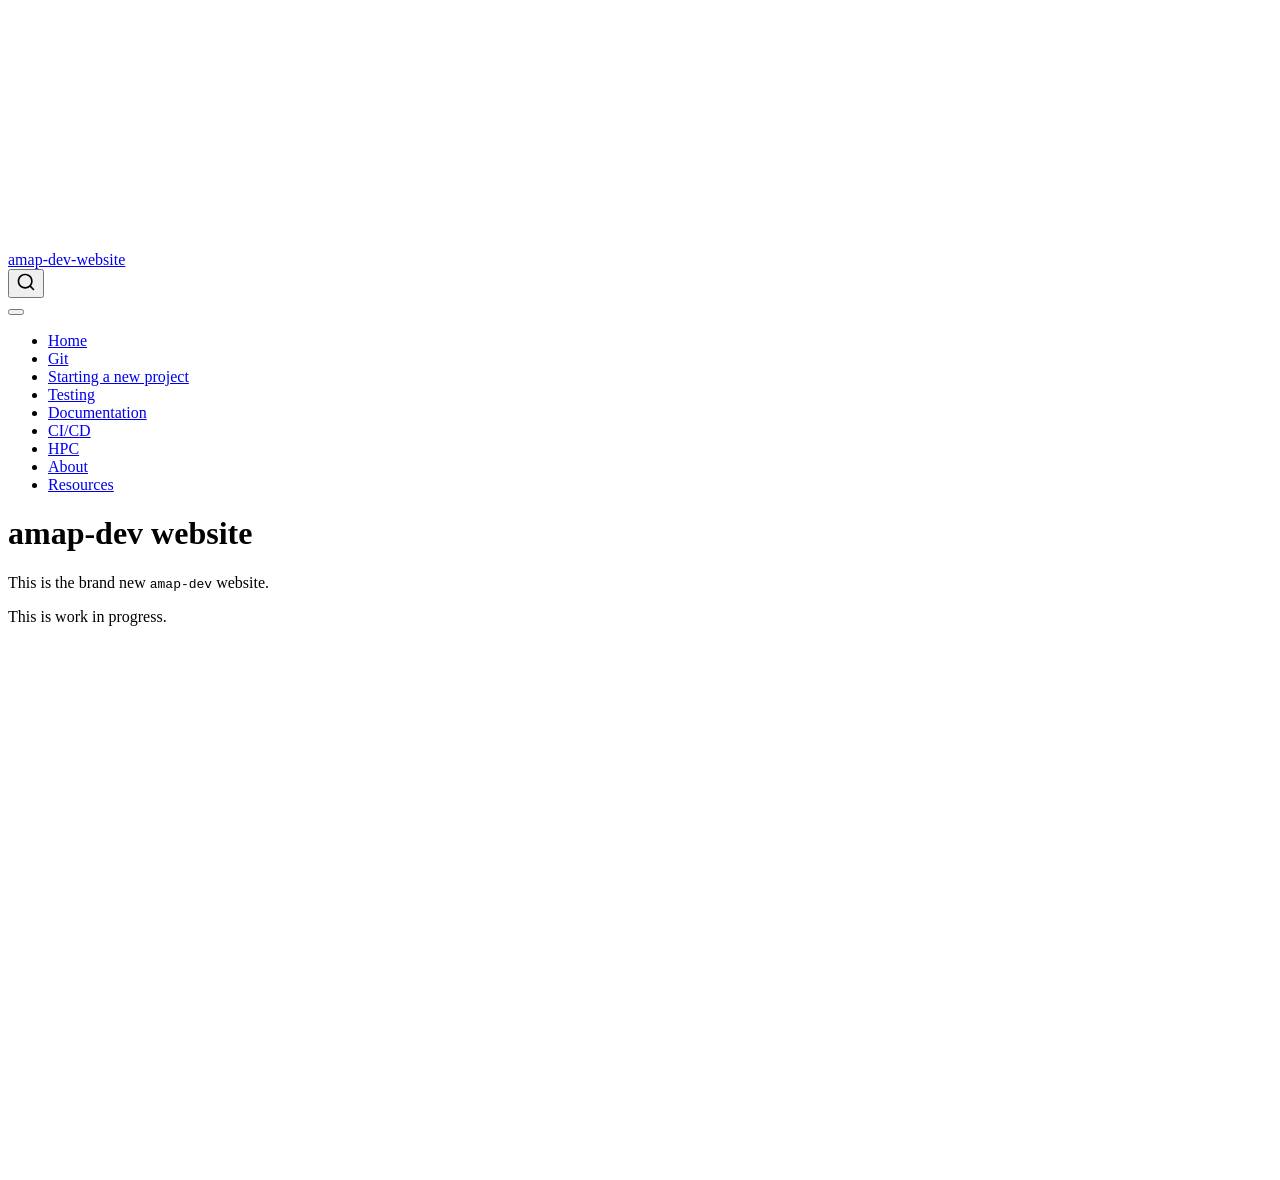
==== src/index.html @ 6d997467 "Built site for gh-pages" ====
<!DOCTYPE html>
<html xmlns="http://www.w3.org/1999/xhtml" lang="en" xml:lang="en"><head>

<meta charset="utf-8">
<meta name="generator" content="quarto-1.5.57">

<meta name="viewport" content="width=device-width, initial-scale=1.0, user-scalable=yes">


<title>amap-dev website – amap-dev-website</title>
<style>
code{white-space: pre-wrap;}
span.smallcaps{font-variant: small-caps;}
div.columns{display: flex; gap: min(4vw, 1.5em);}
div.column{flex: auto; overflow-x: auto;}
div.hanging-indent{margin-left: 1.5em; text-indent: -1.5em;}
ul.task-list{list-style: none;}
ul.task-list li input[type="checkbox"] {
  width: 0.8em;
  margin: 0 0.8em 0.2em -1em; /* quarto-specific, see https://github.com/quarto-dev/quarto-cli/issues/4556 */ 
  vertical-align: middle;
}
</style>


<script src="../site_libs/quarto-nav/quarto-nav.js"></script>
<script src="../site_libs/quarto-nav/headroom.min.js"></script>
<script src="../site_libs/clipboard/clipboard.min.js"></script>
<script src="../site_libs/quarto-search/autocomplete.umd.js"></script>
<script src="../site_libs/quarto-search/fuse.min.js"></script>
<script src="../site_libs/quarto-search/quarto-search.js"></script>
<meta name="quarto:offset" content="../">
<script src="../site_libs/quarto-html/quarto.js"></script>
<script src="../site_libs/quarto-html/popper.min.js"></script>
<script src="../site_libs/quarto-html/tippy.umd.min.js"></script>
<script src="../site_libs/quarto-html/anchor.min.js"></script>
<link href="../site_libs/quarto-html/tippy.css" rel="stylesheet">
<link href="../site_libs/quarto-html/quarto-syntax-highlighting.css" rel="stylesheet" id="quarto-text-highlighting-styles">
<script src="../site_libs/bootstrap/bootstrap.min.js"></script>
<link href="../site_libs/bootstrap/bootstrap-icons.css" rel="stylesheet">
<link href="../site_libs/bootstrap/bootstrap.min.css" rel="stylesheet" id="quarto-bootstrap" data-mode="light">
<script id="quarto-search-options" type="application/json">{
  "location": "navbar",
  "copy-button": false,
  "collapse-after": 3,
  "panel-placement": "end",
  "type": "overlay",
  "limit": 50,
  "keyboard-shortcut": [
    "f",
    "/",
    "s"
  ],
  "show-item-context": false,
  "language": {
    "search-no-results-text": "No results",
    "search-matching-documents-text": "matching documents",
    "search-copy-link-title": "Copy link to search",
    "search-hide-matches-text": "Hide additional matches",
    "search-more-match-text": "more match in this document",
    "search-more-matches-text": "more matches in this document",
    "search-clear-button-title": "Clear",
    "search-text-placeholder": "",
    "search-detached-cancel-button-title": "Cancel",
    "search-submit-button-title": "Submit",
    "search-label": "Search"
  }
}</script>


<link rel="stylesheet" href="../styles.css">
</head>

<body class="nav-fixed">

<div id="quarto-search-results"></div>
  <header id="quarto-header" class="headroom fixed-top">
    <nav class="navbar navbar-expand-lg " data-bs-theme="dark">
      <div class="navbar-container container-fluid">
      <div class="navbar-brand-container mx-auto">
    <a class="navbar-brand" href="../index.html">
    <span class="navbar-title">amap-dev-website</span>
    </a>
  </div>
            <div id="quarto-search" class="" title="Search"></div>
          <button class="navbar-toggler" type="button" data-bs-toggle="collapse" data-bs-target="#navbarCollapse" aria-controls="navbarCollapse" role="menu" aria-expanded="false" aria-label="Toggle navigation" onclick="if (window.quartoToggleHeadroom) { window.quartoToggleHeadroom(); }">
  <span class="navbar-toggler-icon"></span>
</button>
          <div class="collapse navbar-collapse" id="navbarCollapse">
            <ul class="navbar-nav navbar-nav-scroll me-auto">
  <li class="nav-item">
    <a class="nav-link active" href="../src/index.html" aria-current="page"> 
<span class="menu-text">Home</span></a>
  </li>  
  <li class="nav-item">
    <a class="nav-link" href="../src/git.html"> 
<span class="menu-text">Git</span></a>
  </li>  
  <li class="nav-item">
    <a class="nav-link" href="../src/starting_project.html"> 
<span class="menu-text">Starting a new project</span></a>
  </li>  
  <li class="nav-item">
    <a class="nav-link" href="../src/testing.html"> 
<span class="menu-text">Testing</span></a>
  </li>  
  <li class="nav-item">
    <a class="nav-link" href="../src/documentation.html"> 
<span class="menu-text">Documentation</span></a>
  </li>  
  <li class="nav-item">
    <a class="nav-link" href="../src/ci_cd.html"> 
<span class="menu-text">CI/CD</span></a>
  </li>  
  <li class="nav-item">
    <a class="nav-link" href="../src/hpc.html"> 
<span class="menu-text">HPC</span></a>
  </li>  
  <li class="nav-item">
    <a class="nav-link" href="../src/about.html"> 
<span class="menu-text">About</span></a>
  </li>  
  <li class="nav-item">
    <a class="nav-link" href="../src/resources.html"> 
<span class="menu-text">Resources</span></a>
  </li>  
</ul>
          </div> <!-- /navcollapse -->
            <div class="quarto-navbar-tools">
</div>
      </div> <!-- /container-fluid -->
    </nav>
</header>
<!-- content -->
<div id="quarto-content" class="quarto-container page-columns page-rows-contents page-layout-article page-navbar">
<!-- sidebar -->
<!-- margin-sidebar -->
    <div id="quarto-margin-sidebar" class="sidebar margin-sidebar zindex-bottom">
        
    </div>
<!-- main -->
<main class="content" id="quarto-document-content">

<header id="title-block-header" class="quarto-title-block default">
<div class="quarto-title">
<h1 class="title">amap-dev website</h1>
</div>



<div class="quarto-title-meta">

    
  
    
  </div>
  


</header>


<p>This is the brand new <code>amap-dev</code> website.</p>
<p>This is work in progress.</p>



</main> <!-- /main -->
<script id="quarto-html-after-body" type="application/javascript">
window.document.addEventListener("DOMContentLoaded", function (event) {
  const toggleBodyColorMode = (bsSheetEl) => {
    const mode = bsSheetEl.getAttribute("data-mode");
    const bodyEl = window.document.querySelector("body");
    if (mode === "dark") {
      bodyEl.classList.add("quarto-dark");
      bodyEl.classList.remove("quarto-light");
    } else {
      bodyEl.classList.add("quarto-light");
      bodyEl.classList.remove("quarto-dark");
    }
  }
  const toggleBodyColorPrimary = () => {
    const bsSheetEl = window.document.querySelector("link#quarto-bootstrap");
    if (bsSheetEl) {
      toggleBodyColorMode(bsSheetEl);
    }
  }
  toggleBodyColorPrimary();  
  const icon = "";
  const anchorJS = new window.AnchorJS();
  anchorJS.options = {
    placement: 'right',
    icon: icon
  };
  anchorJS.add('.anchored');
  const isCodeAnnotation = (el) => {
    for (const clz of el.classList) {
      if (clz.startsWith('code-annotation-')) {                     
        return true;
      }
    }
    return false;
  }
  const onCopySuccess = function(e) {
    // button target
    const button = e.trigger;
    // don't keep focus
    button.blur();
    // flash "checked"
    button.classList.add('code-copy-button-checked');
    var currentTitle = button.getAttribute("title");
    button.setAttribute("title", "Copied!");
    let tooltip;
    if (window.bootstrap) {
      button.setAttribute("data-bs-toggle", "tooltip");
      button.setAttribute("data-bs-placement", "left");
      button.setAttribute("data-bs-title", "Copied!");
      tooltip = new bootstrap.Tooltip(button, 
        { trigger: "manual", 
          customClass: "code-copy-button-tooltip",
          offset: [0, -8]});
      tooltip.show();    
    }
    setTimeout(function() {
      if (tooltip) {
        tooltip.hide();
        button.removeAttribute("data-bs-title");
        button.removeAttribute("data-bs-toggle");
        button.removeAttribute("data-bs-placement");
      }
      button.setAttribute("title", currentTitle);
      button.classList.remove('code-copy-button-checked');
    }, 1000);
    // clear code selection
    e.clearSelection();
  }
  const getTextToCopy = function(trigger) {
      const codeEl = trigger.previousElementSibling.cloneNode(true);
      for (const childEl of codeEl.children) {
        if (isCodeAnnotation(childEl)) {
          childEl.remove();
        }
      }
      return codeEl.innerText;
  }
  const clipboard = new window.ClipboardJS('.code-copy-button:not([data-in-quarto-modal])', {
    text: getTextToCopy
  });
  clipboard.on('success', onCopySuccess);
  if (window.document.getElementById('quarto-embedded-source-code-modal')) {
    // For code content inside modals, clipBoardJS needs to be initialized with a container option
    // TODO: Check when it could be a function (https://github.com/zenorocha/clipboard.js/issues/860)
    const clipboardModal = new window.ClipboardJS('.code-copy-button[data-in-quarto-modal]', {
      text: getTextToCopy,
      container: window.document.getElementById('quarto-embedded-source-code-modal')
    });
    clipboardModal.on('success', onCopySuccess);
  }
    var localhostRegex = new RegExp(/^(?:http|https):\/\/localhost\:?[0-9]*\//);
    var mailtoRegex = new RegExp(/^mailto:/);
      var filterRegex = new RegExp('/' + window.location.host + '/');
    var isInternal = (href) => {
        return filterRegex.test(href) || localhostRegex.test(href) || mailtoRegex.test(href);
    }
    // Inspect non-navigation links and adorn them if external
 	var links = window.document.querySelectorAll('a[href]:not(.nav-link):not(.navbar-brand):not(.toc-action):not(.sidebar-link):not(.sidebar-item-toggle):not(.pagination-link):not(.no-external):not([aria-hidden]):not(.dropdown-item):not(.quarto-navigation-tool):not(.about-link)');
    for (var i=0; i<links.length; i++) {
      const link = links[i];
      if (!isInternal(link.href)) {
        // undo the damage that might have been done by quarto-nav.js in the case of
        // links that we want to consider external
        if (link.dataset.originalHref !== undefined) {
          link.href = link.dataset.originalHref;
        }
      }
    }
  function tippyHover(el, contentFn, onTriggerFn, onUntriggerFn) {
    const config = {
      allowHTML: true,
      maxWidth: 500,
      delay: 100,
      arrow: false,
      appendTo: function(el) {
          return el.parentElement;
      },
      interactive: true,
      interactiveBorder: 10,
      theme: 'quarto',
      placement: 'bottom-start',
    };
    if (contentFn) {
      config.content = contentFn;
    }
    if (onTriggerFn) {
      config.onTrigger = onTriggerFn;
    }
    if (onUntriggerFn) {
      config.onUntrigger = onUntriggerFn;
    }
    window.tippy(el, config); 
  }
  const noterefs = window.document.querySelectorAll('a[role="doc-noteref"]');
  for (var i=0; i<noterefs.length; i++) {
    const ref = noterefs[i];
    tippyHover(ref, function() {
      // use id or data attribute instead here
      let href = ref.getAttribute('data-footnote-href') || ref.getAttribute('href');
      try { href = new URL(href).hash; } catch {}
      const id = href.replace(/^#\/?/, "");
      const note = window.document.getElementById(id);
      if (note) {
        return note.innerHTML;
      } else {
        return "";
      }
    });
  }
  const xrefs = window.document.querySelectorAll('a.quarto-xref');
  const processXRef = (id, note) => {
    // Strip column container classes
    const stripColumnClz = (el) => {
      el.classList.remove("page-full", "page-columns");
      if (el.children) {
        for (const child of el.children) {
          stripColumnClz(child);
        }
      }
    }
    stripColumnClz(note)
    if (id === null || id.startsWith('sec-')) {
      // Special case sections, only their first couple elements
      const container = document.createElement("div");
      if (note.children && note.children.length > 2) {
        container.appendChild(note.children[0].cloneNode(true));
        for (let i = 1; i < note.children.length; i++) {
          const child = note.children[i];
          if (child.tagName === "P" && child.innerText === "") {
            continue;
          } else {
            container.appendChild(child.cloneNode(true));
            break;
          }
        }
        if (window.Quarto?.typesetMath) {
          window.Quarto.typesetMath(container);
        }
        return container.innerHTML
      } else {
        if (window.Quarto?.typesetMath) {
          window.Quarto.typesetMath(note);
        }
        return note.innerHTML;
      }
    } else {
      // Remove any anchor links if they are present
      const anchorLink = note.querySelector('a.anchorjs-link');
      if (anchorLink) {
        anchorLink.remove();
      }
      if (window.Quarto?.typesetMath) {
        window.Quarto.typesetMath(note);
      }
      // TODO in 1.5, we should make sure this works without a callout special case
      if (note.classList.contains("callout")) {
        return note.outerHTML;
      } else {
        return note.innerHTML;
      }
    }
  }
  for (var i=0; i<xrefs.length; i++) {
    const xref = xrefs[i];
    tippyHover(xref, undefined, function(instance) {
      instance.disable();
      let url = xref.getAttribute('href');
      let hash = undefined; 
      if (url.startsWith('#')) {
        hash = url;
      } else {
        try { hash = new URL(url).hash; } catch {}
      }
      if (hash) {
        const id = hash.replace(/^#\/?/, "");
        const note = window.document.getElementById(id);
        if (note !== null) {
          try {
            const html = processXRef(id, note.cloneNode(true));
            instance.setContent(html);
          } finally {
            instance.enable();
            instance.show();
          }
        } else {
          // See if we can fetch this
          fetch(url.split('#')[0])
          .then(res => res.text())
          .then(html => {
            const parser = new DOMParser();
            const htmlDoc = parser.parseFromString(html, "text/html");
            const note = htmlDoc.getElementById(id);
            if (note !== null) {
              const html = processXRef(id, note);
              instance.setContent(html);
            } 
          }).finally(() => {
            instance.enable();
            instance.show();
          });
        }
      } else {
        // See if we can fetch a full url (with no hash to target)
        // This is a special case and we should probably do some content thinning / targeting
        fetch(url)
        .then(res => res.text())
        .then(html => {
          const parser = new DOMParser();
          const htmlDoc = parser.parseFromString(html, "text/html");
          const note = htmlDoc.querySelector('main.content');
          if (note !== null) {
            // This should only happen for chapter cross references
            // (since there is no id in the URL)
            // remove the first header
            if (note.children.length > 0 && note.children[0].tagName === "HEADER") {
              note.children[0].remove();
            }
            const html = processXRef(null, note);
            instance.setContent(html);
          } 
        }).finally(() => {
          instance.enable();
          instance.show();
        });
      }
    }, function(instance) {
    });
  }
      let selectedAnnoteEl;
      const selectorForAnnotation = ( cell, annotation) => {
        let cellAttr = 'data-code-cell="' + cell + '"';
        let lineAttr = 'data-code-annotation="' +  annotation + '"';
        const selector = 'span[' + cellAttr + '][' + lineAttr + ']';
        return selector;
      }
      const selectCodeLines = (annoteEl) => {
        const doc = window.document;
        const targetCell = annoteEl.getAttribute("data-target-cell");
        const targetAnnotation = annoteEl.getAttribute("data-target-annotation");
        const annoteSpan = window.document.querySelector(selectorForAnnotation(targetCell, targetAnnotation));
        const lines = annoteSpan.getAttribute("data-code-lines").split(",");
        const lineIds = lines.map((line) => {
          return targetCell + "-" + line;
        })
        let top = null;
        let height = null;
        let parent = null;
        if (lineIds.length > 0) {
            //compute the position of the single el (top and bottom and make a div)
            const el = window.document.getElementById(lineIds[0]);
            top = el.offsetTop;
            height = el.offsetHeight;
            parent = el.parentElement.parentElement;
          if (lineIds.length > 1) {
            const lastEl = window.document.getElementById(lineIds[lineIds.length - 1]);
            const bottom = lastEl.offsetTop + lastEl.offsetHeight;
            height = bottom - top;
          }
          if (top !== null && height !== null && parent !== null) {
            // cook up a div (if necessary) and position it 
            let div = window.document.getElementById("code-annotation-line-highlight");
            if (div === null) {
              div = window.document.createElement("div");
              div.setAttribute("id", "code-annotation-line-highlight");
              div.style.position = 'absolute';
              parent.appendChild(div);
            }
            div.style.top = top - 2 + "px";
            div.style.height = height + 4 + "px";
            div.style.left = 0;
            let gutterDiv = window.document.getElementById("code-annotation-line-highlight-gutter");
            if (gutterDiv === null) {
              gutterDiv = window.document.createElement("div");
              gutterDiv.setAttribute("id", "code-annotation-line-highlight-gutter");
              gutterDiv.style.position = 'absolute';
              const codeCell = window.document.getElementById(targetCell);
              const gutter = codeCell.querySelector('.code-annotation-gutter');
              gutter.appendChild(gutterDiv);
            }
            gutterDiv.style.top = top - 2 + "px";
            gutterDiv.style.height = height + 4 + "px";
          }
          selectedAnnoteEl = annoteEl;
        }
      };
      const unselectCodeLines = () => {
        const elementsIds = ["code-annotation-line-highlight", "code-annotation-line-highlight-gutter"];
        elementsIds.forEach((elId) => {
          const div = window.document.getElementById(elId);
          if (div) {
            div.remove();
          }
        });
        selectedAnnoteEl = undefined;
      };
        // Handle positioning of the toggle
    window.addEventListener(
      "resize",
      throttle(() => {
        elRect = undefined;
        if (selectedAnnoteEl) {
          selectCodeLines(selectedAnnoteEl);
        }
      }, 10)
    );
    function throttle(fn, ms) {
    let throttle = false;
    let timer;
      return (...args) => {
        if(!throttle) { // first call gets through
            fn.apply(this, args);
            throttle = true;
        } else { // all the others get throttled
            if(timer) clearTimeout(timer); // cancel #2
            timer = setTimeout(() => {
              fn.apply(this, args);
              timer = throttle = false;
            }, ms);
        }
      };
    }
      // Attach click handler to the DT
      const annoteDls = window.document.querySelectorAll('dt[data-target-cell]');
      for (const annoteDlNode of annoteDls) {
        annoteDlNode.addEventListener('click', (event) => {
          const clickedEl = event.target;
          if (clickedEl !== selectedAnnoteEl) {
            unselectCodeLines();
            const activeEl = window.document.querySelector('dt[data-target-cell].code-annotation-active');
            if (activeEl) {
              activeEl.classList.remove('code-annotation-active');
            }
            selectCodeLines(clickedEl);
            clickedEl.classList.add('code-annotation-active');
          } else {
            // Unselect the line
            unselectCodeLines();
            clickedEl.classList.remove('code-annotation-active');
          }
        });
      }
  const findCites = (el) => {
    const parentEl = el.parentElement;
    if (parentEl) {
      const cites = parentEl.dataset.cites;
      if (cites) {
        return {
          el,
          cites: cites.split(' ')
        };
      } else {
        return findCites(el.parentElement)
      }
    } else {
      return undefined;
    }
  };
  var bibliorefs = window.document.querySelectorAll('a[role="doc-biblioref"]');
  for (var i=0; i<bibliorefs.length; i++) {
    const ref = bibliorefs[i];
    const citeInfo = findCites(ref);
    if (citeInfo) {
      tippyHover(citeInfo.el, function() {
        var popup = window.document.createElement('div');
        citeInfo.cites.forEach(function(cite) {
          var citeDiv = window.document.createElement('div');
          citeDiv.classList.add('hanging-indent');
          citeDiv.classList.add('csl-entry');
          var biblioDiv = window.document.getElementById('ref-' + cite);
          if (biblioDiv) {
            citeDiv.innerHTML = biblioDiv.innerHTML;
          }
          popup.appendChild(citeDiv);
        });
        return popup.innerHTML;
      });
    }
  }
});
</script>
</div> <!-- /content -->




</body></html>
---- site_libs/quarto-html/tippy.css ----
.tippy-box[data-animation=fade][data-state=hidden]{opacity:0}[data-tippy-root]{max-width:calc(100vw - 10px)}.tippy-box{position:relative;background-color:#333;color:#fff;border-radius:4px;font-size:14px;line-height:1.4;white-space:normal;outline:0;transition-property:transform,visibility,opacity}.tippy-box[data-placement^=top]>.tippy-arrow{bottom:0}.tippy-box[data-placement^=top]>.tippy-arrow:before{bottom:-7px;left:0;border-width:8px 8px 0;border-top-color:initial;transform-origin:center top}.tippy-box[data-placement^=bottom]>.tippy-arrow{top:0}.tippy-box[data-placement^=bottom]>.tippy-arrow:before{top:-7px;left:0;border-width:0 8px 8px;border-bottom-color:initial;transform-origin:center bottom}.tippy-box[data-placement^=left]>.tippy-arrow{right:0}.tippy-box[data-placement^=left]>.tippy-arrow:before{border-width:8px 0 8px 8px;border-left-color:initial;right:-7px;transform-origin:center left}.tippy-box[data-placement^=right]>.tippy-arrow{left:0}.tippy-box[data-placement^=right]>.tippy-arrow:before{left:-7px;border-width:8px 8px 8px 0;border-right-color:initial;transform-origin:center right}.tippy-box[data-inertia][data-state=visible]{transition-timing-function:cubic-bezier(.54,1.5,.38,1.11)}.tippy-arrow{width:16px;height:16px;color:#333}.tippy-arrow:before{content:"";position:absolute;border-color:transparent;border-style:solid}.tippy-content{position:relative;padding:5px 9px;z-index:1}
---- site_libs/quarto-html/quarto-syntax-highlighting.css ----
/* quarto syntax highlight colors */
:root {
  --quarto-hl-ot-color: #003B4F;
  --quarto-hl-at-color: #657422;
  --quarto-hl-ss-color: #20794D;
  --quarto-hl-an-color: #5E5E5E;
  --quarto-hl-fu-color: #4758AB;
  --quarto-hl-st-color: #20794D;
  --quarto-hl-cf-color: #003B4F;
  --quarto-hl-op-color: #5E5E5E;
  --quarto-hl-er-color: #AD0000;
  --quarto-hl-bn-color: #AD0000;
  --quarto-hl-al-color: #AD0000;
  --quarto-hl-va-color: #111111;
  --quarto-hl-bu-color: inherit;
  --quarto-hl-ex-color: inherit;
  --quarto-hl-pp-color: #AD0000;
  --quarto-hl-in-color: #5E5E5E;
  --quarto-hl-vs-color: #20794D;
  --quarto-hl-wa-color: #5E5E5E;
  --quarto-hl-do-color: #5E5E5E;
  --quarto-hl-im-color: #00769E;
  --quarto-hl-ch-color: #20794D;
  --quarto-hl-dt-color: #AD0000;
  --quarto-hl-fl-color: #AD0000;
  --quarto-hl-co-color: #5E5E5E;
  --quarto-hl-cv-color: #5E5E5E;
  --quarto-hl-cn-color: #8f5902;
  --quarto-hl-sc-color: #5E5E5E;
  --quarto-hl-dv-color: #AD0000;
  --quarto-hl-kw-color: #003B4F;
}

/* other quarto variables */
:root {
  --quarto-font-monospace: SFMono-Regular, Menlo, Monaco, Consolas, "Liberation Mono", "Courier New", monospace;
}

pre > code.sourceCode > span {
  color: #003B4F;
}

code span {
  color: #003B4F;
}

code.sourceCode > span {
  color: #003B4F;
}

div.sourceCode,
div.sourceCode pre.sourceCode {
  color: #003B4F;
}

code span.ot {
  color: #003B4F;
  font-style: inherit;
}

code span.at {
  color: #657422;
  font-style: inherit;
}

code span.ss {
  color: #20794D;
  font-style: inherit;
}

code span.an {
  color: #5E5E5E;
  font-style: inherit;
}

code span.fu {
  color: #4758AB;
  font-style: inherit;
}

code span.st {
  color: #20794D;
  font-style: inherit;
}

code span.cf {
  color: #003B4F;
  font-weight: bold;
  font-style: inherit;
}

code span.op {
  color: #5E5E5E;
  font-style: inherit;
}

code span.er {
  color: #AD0000;
  font-style: inherit;
}

code span.bn {
  color: #AD0000;
  font-style: inherit;
}

code span.al {
  color: #AD0000;
  font-style: inherit;
}

code span.va {
  color: #111111;
  font-style: inherit;
}

code span.bu {
  font-style: inherit;
}

code span.ex {
  font-style: inherit;
}

code span.pp {
  color: #AD0000;
  font-style: inherit;
}

code span.in {
  color: #5E5E5E;
  font-style: inherit;
}

code span.vs {
  color: #20794D;
  font-style: inherit;
}

code span.wa {
  color: #5E5E5E;
  font-style: italic;
}

code span.do {
  color: #5E5E5E;
  font-style: italic;
}

code span.im {
  color: #00769E;
  font-style: inherit;
}

code span.ch {
  color: #20794D;
  font-style: inherit;
}

code span.dt {
  color: #AD0000;
  font-style: inherit;
}

code span.fl {
  color: #AD0000;
  font-style: inherit;
}

code span.co {
  color: #5E5E5E;
  font-style: inherit;
}

code span.cv {
  color: #5E5E5E;
  font-style: italic;
}

code span.cn {
  color: #8f5902;
  font-style: inherit;
}

code span.sc {
  color: #5E5E5E;
  font-style: inherit;
}

code span.dv {
  color: #AD0000;
  font-style: inherit;
}

code span.kw {
  color: #003B4F;
  font-weight: bold;
  font-style: inherit;
}

.prevent-inlining {
  content: "</";
}

/*# sourceMappingURL=debc5d5d77c3f9108843748ff7464032.css.map */
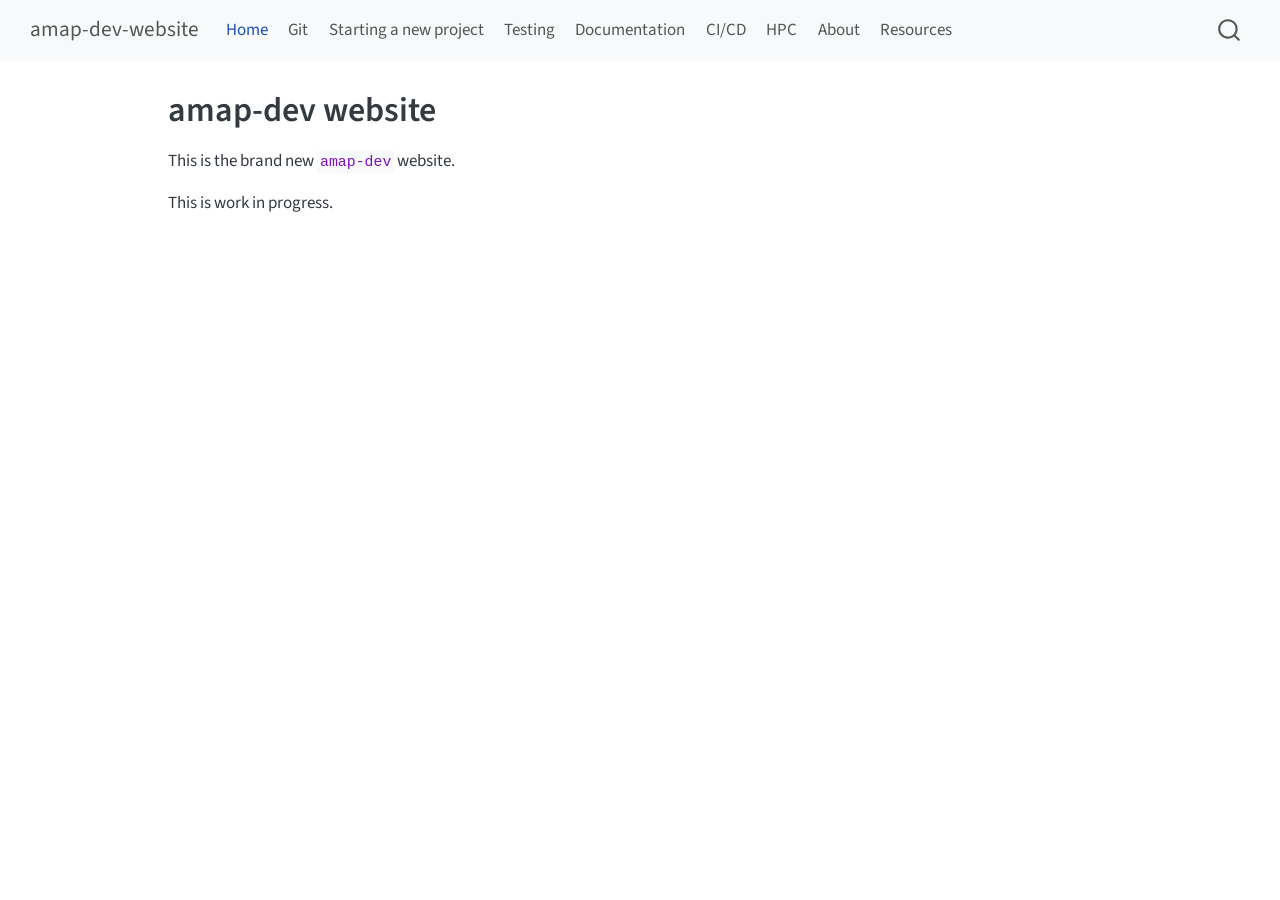
==== commit db9eb093: "Built site for gh-pages" ====
--- a/src/index.html
+++ b/src/index.html
@@ -2,7 +2,7 @@
 <html xmlns="http://www.w3.org/1999/xhtml" lang="en" xml:lang="en"><head>
 
 <meta charset="utf-8">
-<meta name="generator" content="quarto-1.5.57">
+<meta name="generator" content="quarto-1.6.39">
 
 <meta name="viewport" content="width=device-width, initial-scale=1.0, user-scalable=yes">
 
@@ -35,10 +35,10 @@
 <script src="../site_libs/quarto-html/tippy.umd.min.js"></script>
 <script src="../site_libs/quarto-html/anchor.min.js"></script>
 <link href="../site_libs/quarto-html/tippy.css" rel="stylesheet">
-<link href="../site_libs/quarto-html/quarto-syntax-highlighting.css" rel="stylesheet" id="quarto-text-highlighting-styles">
+<link href="../site_libs/quarto-html/quarto-syntax-highlighting-e26003cea8cd680ca0c55a263523d882.css" rel="stylesheet" id="quarto-text-highlighting-styles">
 <script src="../site_libs/bootstrap/bootstrap.min.js"></script>
 <link href="../site_libs/bootstrap/bootstrap-icons.css" rel="stylesheet">
-<link href="../site_libs/bootstrap/bootstrap.min.css" rel="stylesheet" id="quarto-bootstrap" data-mode="light">
+<link href="../site_libs/bootstrap/bootstrap-659650fc26dc25888fc1474f317bb8ac.min.css" rel="stylesheet" append-hash="true" id="quarto-bootstrap" data-mode="light">
 <script id="quarto-search-options" type="application/json">{
   "location": "navbar",
   "copy-button": false,
@@ -248,8 +248,6 @@
   });
   clipboard.on('success', onCopySuccess);
   if (window.document.getElementById('quarto-embedded-source-code-modal')) {
-    // For code content inside modals, clipBoardJS needs to be initialized with a container option
-    // TODO: Check when it could be a function (https://github.com/zenorocha/clipboard.js/issues/860)
     const clipboardModal = new window.ClipboardJS('.code-copy-button[data-in-quarto-modal]', {
       text: getTextToCopy,
       container: window.document.getElementById('quarto-embedded-source-code-modal')
@@ -258,7 +256,7 @@
   }
     var localhostRegex = new RegExp(/^(?:http|https):\/\/localhost\:?[0-9]*\//);
     var mailtoRegex = new RegExp(/^mailto:/);
-      var filterRegex = new RegExp('/' + window.location.host + '/');
+      var filterRegex = new RegExp("https:\/\/umr-amap\.github\.io\/amap-dev-website\/");
     var isInternal = (href) => {
         return filterRegex.test(href) || localhostRegex.test(href) || mailtoRegex.test(href);
     }
@@ -360,7 +358,6 @@
       if (window.Quarto?.typesetMath) {
         window.Quarto.typesetMath(note);
       }
-      // TODO in 1.5, we should make sure this works without a callout special case
       if (note.classList.contains("callout")) {
         return note.outerHTML;
       } else {
--- a/site_libs/quarto-html/quarto-syntax-highlighting-e26003cea8cd680ca0c55a263523d882.css
+++ b/site_libs/quarto-html/quarto-syntax-highlighting-e26003cea8cd680ca0c55a263523d882.css
@@ -0,0 +1,205 @@
+/* quarto syntax highlight colors */
+:root {
+  --quarto-hl-ot-color: #003B4F;
+  --quarto-hl-at-color: #657422;
+  --quarto-hl-ss-color: #20794D;
+  --quarto-hl-an-color: #5E5E5E;
+  --quarto-hl-fu-color: #4758AB;
+  --quarto-hl-st-color: #20794D;
+  --quarto-hl-cf-color: #003B4F;
+  --quarto-hl-op-color: #5E5E5E;
+  --quarto-hl-er-color: #AD0000;
+  --quarto-hl-bn-color: #AD0000;
+  --quarto-hl-al-color: #AD0000;
+  --quarto-hl-va-color: #111111;
+  --quarto-hl-bu-color: inherit;
+  --quarto-hl-ex-color: inherit;
+  --quarto-hl-pp-color: #AD0000;
+  --quarto-hl-in-color: #5E5E5E;
+  --quarto-hl-vs-color: #20794D;
+  --quarto-hl-wa-color: #5E5E5E;
+  --quarto-hl-do-color: #5E5E5E;
+  --quarto-hl-im-color: #00769E;
+  --quarto-hl-ch-color: #20794D;
+  --quarto-hl-dt-color: #AD0000;
+  --quarto-hl-fl-color: #AD0000;
+  --quarto-hl-co-color: #5E5E5E;
+  --quarto-hl-cv-color: #5E5E5E;
+  --quarto-hl-cn-color: #8f5902;
+  --quarto-hl-sc-color: #5E5E5E;
+  --quarto-hl-dv-color: #AD0000;
+  --quarto-hl-kw-color: #003B4F;
+}
+
+/* other quarto variables */
+:root {
+  --quarto-font-monospace: SFMono-Regular, Menlo, Monaco, Consolas, "Liberation Mono", "Courier New", monospace;
+}
+
+pre > code.sourceCode > span {
+  color: #003B4F;
+}
+
+code span {
+  color: #003B4F;
+}
+
+code.sourceCode > span {
+  color: #003B4F;
+}
+
+div.sourceCode,
+div.sourceCode pre.sourceCode {
+  color: #003B4F;
+}
+
+code span.ot {
+  color: #003B4F;
+  font-style: inherit;
+}
+
+code span.at {
+  color: #657422;
+  font-style: inherit;
+}
+
+code span.ss {
+  color: #20794D;
+  font-style: inherit;
+}
+
+code span.an {
+  color: #5E5E5E;
+  font-style: inherit;
+}
+
+code span.fu {
+  color: #4758AB;
+  font-style: inherit;
+}
+
+code span.st {
+  color: #20794D;
+  font-style: inherit;
+}
+
+code span.cf {
+  color: #003B4F;
+  font-weight: bold;
+  font-style: inherit;
+}
+
+code span.op {
+  color: #5E5E5E;
+  font-style: inherit;
+}
+
+code span.er {
+  color: #AD0000;
+  font-style: inherit;
+}
+
+code span.bn {
+  color: #AD0000;
+  font-style: inherit;
+}
+
+code span.al {
+  color: #AD0000;
+  font-style: inherit;
+}
+
+code span.va {
+  color: #111111;
+  font-style: inherit;
+}
+
+code span.bu {
+  font-style: inherit;
+}
+
+code span.ex {
+  font-style: inherit;
+}
+
+code span.pp {
+  color: #AD0000;
+  font-style: inherit;
+}
+
+code span.in {
+  color: #5E5E5E;
+  font-style: inherit;
+}
+
+code span.vs {
+  color: #20794D;
+  font-style: inherit;
+}
+
+code span.wa {
+  color: #5E5E5E;
+  font-style: italic;
+}
+
+code span.do {
+  color: #5E5E5E;
+  font-style: italic;
+}
+
+code span.im {
+  color: #00769E;
+  font-style: inherit;
+}
+
+code span.ch {
+  color: #20794D;
+  font-style: inherit;
+}
+
+code span.dt {
+  color: #AD0000;
+  font-style: inherit;
+}
+
+code span.fl {
+  color: #AD0000;
+  font-style: inherit;
+}
+
+code span.co {
+  color: #5E5E5E;
+  font-style: inherit;
+}
+
+code span.cv {
+  color: #5E5E5E;
+  font-style: italic;
+}
+
+code span.cn {
+  color: #8f5902;
+  font-style: inherit;
+}
+
+code span.sc {
+  color: #5E5E5E;
+  font-style: inherit;
+}
+
+code span.dv {
+  color: #AD0000;
+  font-style: inherit;
+}
+
+code span.kw {
+  color: #003B4F;
+  font-weight: bold;
+  font-style: inherit;
+}
+
+.prevent-inlining {
+  content: "</";
+}
+
+/*# sourceMappingURL=e90e9ab646ea9b1aaa61e089606e0f97.css.map */
